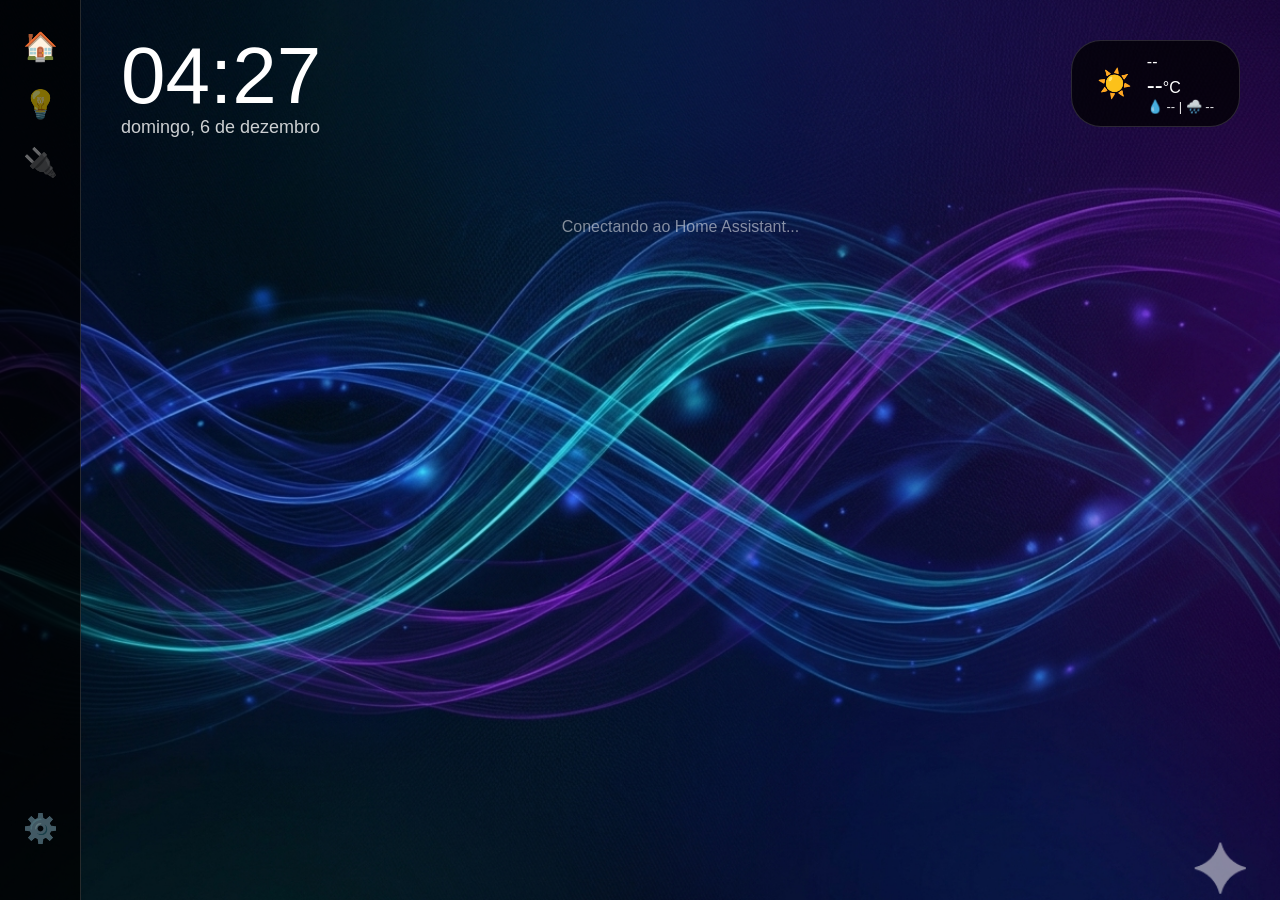
==== ipad.html @ fcecc3df "Atualização para rodar em Ipad6" ====
<!DOCTYPE html>
<html lang="pt-br">
<head>
    <meta charset="UTF-8">
    <meta name="viewport" content="width=device-width, initial-scale=1.0, maximum-scale=1.0, user-scalable=no">
    <title>HAdashglass - iPad</title>
    <link rel="stylesheet" href="style.css">
    <style>
        /* Desativa filtros pesados — iPad 4 iOS 10 não aguenta */
        * {
            backdrop-filter: none !important;
            -webkit-backdrop-filter: none !important;
        }
        body {
            background: url('background/fundoipad6.jpg') center/cover fixed;
        }
        .sidebar, .weather-full, .list-item, .card {
            background: rgba(0, 0, 0, 0.75) !important;
        }
        .card.on {
            background: rgba(255, 180, 0, 0.25) !important;
        }
    </style>
</head>
<body>
    <div class="sidebar">
        <div class="nav-icon active" data-target="page-home">🏠</div>
        <div class="nav-icon" data-target="page-lights">💡</div>
        <div class="nav-icon" data-target="page-switches">🔌</div>
        <div class="nav-spacer" style="flex:1"></div>
        <div class="nav-icon" data-target="page-settings">⚙️</div>
    </div>

    <div class="main-content">
        <div class="header">
            <div class="clock-section">
                <h2 id="time">00:00</h2>
                <div id="date">Carregando...</div>
            </div>
            <div class="weather-full">
                <span id="w-icon" style="font-size:28px">☀️</span>
                <div class="weather-info-main">
                    <div id="w-condition">--</div>
                    <div class="weather-temp-row">
                        <span id="w-temp">--</span>°C
                    </div>
                    <div class="weather-stats">
                        <span>💧 <span id="w-humidity">--</span></span>
                        <span>| 🌧️ <span id="w-rain">--</span></span>
                    </div>
                </div>
            </div>
        </div>

        <div id="page-home" class="page active">
            <div class="grid" id="dashboard-grid">
                <div style="grid-column:1/-1;text-align:center;padding:40px;opacity:0.5">
                    Conectando ao Home Assistant...
                </div>
            </div>
        </div>

        <div id="page-lights" class="page">
            <div id="lights-list"></div>
        </div>

        <div id="page-switches" class="page">
            <div id="switches-list"></div>
        </div>

        <div id="page-settings" class="page">
            <div class="settings-tabs">
                <div class="tab-btn active" data-tab="tab-home-config">🏠 Config. Home</div>
                <div class="tab-btn" data-tab="tab-system">⚙️ Sistema</div>
            </div>
            <div id="tab-home-config" class="tab-content active">
                <p class="settings-desc" style="opacity:0.6;font-size:13px;margin-bottom:15px">
                    Ative as entidades que deseja no Dashboard Principal.
                </p>
                <div id="settings-entities-list"></div>
            </div>
            <div id="tab-system" class="tab-content">
                <div class="list-container">
                    <div class="list-item"><span>Dispositivo</span><span style="opacity:0.6">iPad Legacy</span></div>
                    <div class="list-item"><span>Versão</span><span style="opacity:0.6">1.0.0</span></div>
                    <div class="list-item"><span>Compatibilidade</span><span style="color:#00e676">iOS 10+</span></div>
                    <div class="list-item"><span>ES Modules</span><span style="color:#ff5252">Desativado</span></div>
                    <div class="list-item"><span>Backdrop-filter</span><span style="color:#ff5252">Desativado</span></div>
                </div>
            </div>
        </div>
    </div>

    <!-- SEM type="module" — compatível com iOS 10 -->
    <script src="config-legacy.js"></script>
    <script src="ipad-legacy.js"></script>
</body>
</html>
---- style.css ----
/**
 * PROJETO: HAdashglass Pro - Styling
 * VERSÃO: 3.0.0
 * DESIGN: Glassmorphism (Backdrop-filter: blur).
 * BREAKPOINTS: Mobile (<1024px), Desktop (>1024px).
 * AVISO: Alterações no 'backdrop-filter' afetam diretamente a RAM do iPad 6.
 */
 
:root {
    --glass: rgba(255, 255, 255, 0.1);
    --glass-border: rgba(255, 255, 255, 0.15);
    --active-color: #ffb400;
}

body {
    margin: 0; padding: 0;
    font-family: 'Segoe UI', sans-serif;
    background: url('background/fundo.jpg') center/cover fixed;
    color: white; height: 100vh; display: flex; overflow: hidden;
}

/* SIDEBAR */
.sidebar {
    width: 80px; background: rgba(0, 0, 0, 0.5); backdrop-filter: blur(20px);
    display: flex; flex-direction: column; align-items: center; padding: 30px 0;
    border-right: 1px solid var(--glass-border); z-index: 100;
}
.nav-icon { font-size: 28px; margin-bottom: 25px; cursor: pointer; opacity: 0.5; transition: 0.3s; }
.nav-icon.active { opacity: 1; color: var(--active-color); }

/* MAIN CONTENT */
.main-content { flex: 1; padding: 40px; overflow-y: auto; scroll-behavior: smooth; }

/* HEADER */
.header { display: flex; justify-content: space-between; align-items: flex-start; margin-bottom: 40px; }
#time { font-size: 80px; font-weight: 200; margin: 0; line-height: 0.9; }
#date { font-size: 18px; opacity: 0.8; margin-top: 5px; }

/* WEATHER */
.weather-full { background: rgba(255, 255, 255, 0.08); padding: 12px 25px; border-radius: 30px; border: 1px solid var(--glass-border); display: flex; align-items: center; gap: 15px; backdrop-filter: blur(10px); }
#w-temp { font-size: 24px; font-weight: 400; }
.weather-stats { font-size: 13px; opacity: 0.9; }

/* ROOM SECTIONS & HEADERS */
.summary-header { background: var(--glass); padding: 20px; border-radius: 20px; border: 1px solid var(--active-color); display: flex; justify-content: space-between; align-items: center; margin-bottom: 20px; }
.room-section { grid-column: 1 / -1; margin: 30px 0 15px 0; font-size: 12px; font-weight: 800; text-transform: uppercase; letter-spacing: 2px; opacity: 0.7; display: flex; align-items: center; justify-content: space-between; }
.room-section::after { content: ""; flex: 1; height: 1px; background: linear-gradient(90deg, rgba(255,255,255,0.3), transparent); margin-left: 15px; }

/* GRID & CARDS */
.grid { display: grid; grid-template-columns: repeat(auto-fill, minmax(140px, 1fr)); gap: 15px; padding-bottom: 50px; }
.card { background: var(--glass); border-radius: 20px; padding: 20px; text-align: center; border: 1px solid var(--glass-border); cursor: pointer; transition: 0.3s; }
.card.on { border-color: var(--active-color); box-shadow: 0 0 15px rgba(255, 180, 0, 0.2); }

/* LISTAS & AJUSTES */
.list-container { display: flex; flex-direction: column; gap: 8px; }
.list-item { display: flex; justify-content: space-between; align-items: center; padding: 12px 20px; border-radius: 12px; background: rgba(255, 255, 255, 0.05); border: 1px solid var(--glass-border); backdrop-filter: blur(5px); }

/* SETTINGS TABS */
.settings-tabs { display: flex; gap: 10px; margin-bottom: 25px; border-bottom: 1px solid var(--glass-border); padding-bottom: 10px; position: sticky; top: 0; background: transparent; z-index: 10; }
.tab-btn { padding: 10px 20px; cursor: pointer; border-radius: 10px; transition: 0.3s; opacity: 0.6; }
.tab-btn.active { background: var(--glass); border: 1px solid var(--active-color); opacity: 1; }
.tab-content { display: none; }
.tab-content.active { display: block; }

/* TOGGLE SWITCH */
.switch { position: relative; width: 44px; height: 22px; flex-shrink: 0; }
.switch input { opacity: 0; width: 0; height: 0; }
.slider { position: absolute; cursor: pointer; top: 0; left: 0; right: 0; bottom: 0; background: #444; border-radius: 34px; transition: 0.4s; }
.slider:before { position: absolute; content: ""; height: 16px; width: 16px; left: 3px; bottom: 3px; background: white; border-radius: 50%; transition: 0.4s; }
input:checked + .slider { background: var(--active-color); }
input:checked + .slider:before { transform: translateX(22px); }
.switch-visibility input:checked + .slider { background: #00e676; }

.page { display: none; }
.page.active { display: block; }
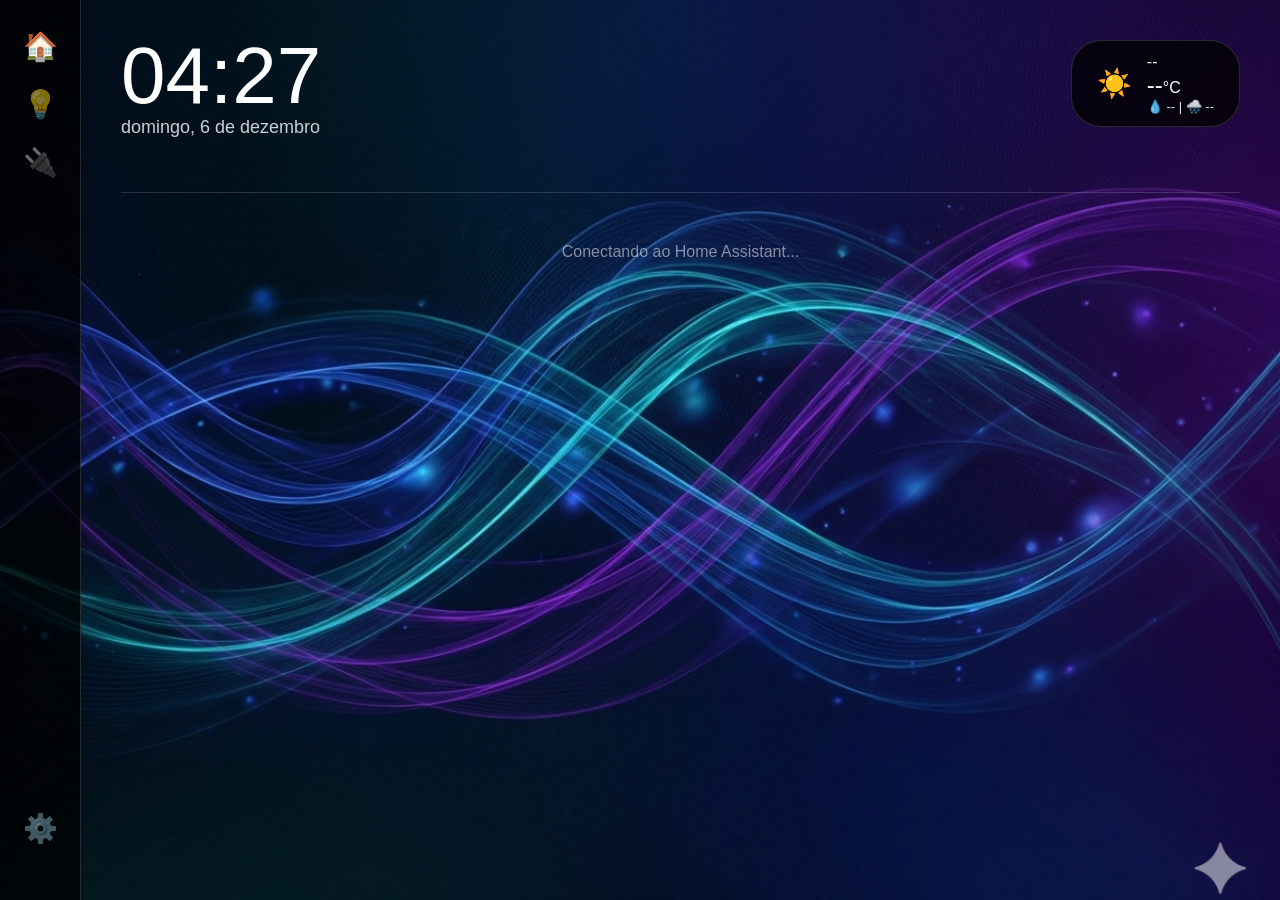
==== commit 675ba7d1: "Filtros no ipad" ====
--- a/ipad.html
+++ b/ipad.html
@@ -53,6 +53,7 @@
         </div>
 
         <div id="page-home" class="page active">
+            <div class="area-filter-bar" id="filter-home"></div>
             <div class="grid" id="dashboard-grid">
                 <div style="grid-column:1/-1;text-align:center;padding:40px;opacity:0.5">
                     Conectando ao Home Assistant...
@@ -61,10 +62,12 @@
         </div>
 
         <div id="page-lights" class="page">
+            <div class="area-filter-bar" id="filter-lights"></div>
             <div id="lights-list"></div>
         </div>
 
         <div id="page-switches" class="page">
+            <div class="area-filter-bar" id="filter-switches"></div>
             <div id="switches-list"></div>
         </div>
 
@@ -77,6 +80,7 @@
                 <p class="settings-desc" style="opacity:0.6;font-size:13px;margin-bottom:15px">
                     Ative as entidades que deseja no Dashboard Principal.
                 </p>
+                <div class="area-filter-bar" id="filter-settings"></div>
                 <div id="settings-entities-list"></div>
             </div>
             <div id="tab-system" class="tab-content">
@@ -95,4 +99,4 @@
     <script src="config-legacy.js"></script>
     <script src="ipad-legacy.js"></script>
 </body>
-</html>+</html>
--- a/style.css
+++ b/style.css
@@ -72,4 +72,43 @@
 .switch-visibility input:checked + .slider { background: #00e676; }
 
 .page { display: none; }
-.page.active { display: block; }+.page.active { display: block; }
+
+/* FILTRO DE ÁREAS */
+.area-filter-bar {
+    display: flex;
+    gap: 8px;
+    flex-wrap: nowrap;
+    overflow-x: auto;
+    padding: 0 0 14px 0;
+    margin-bottom: 10px;
+    scrollbar-width: none;
+    -ms-overflow-style: none;
+    border-bottom: 1px solid var(--glass-border);
+}
+.area-filter-bar::-webkit-scrollbar { display: none; }
+
+.area-chip {
+    flex-shrink: 0;
+    padding: 6px 16px;
+    border-radius: 20px;
+    font-size: 12px;
+    font-weight: 700;
+    letter-spacing: 0.04em;
+    cursor: pointer;
+    border: 1px solid var(--glass-border);
+    background: var(--glass);
+    color: rgba(255,255,255,0.6);
+    transition: all 0.2s ease;
+    user-select: none;
+    -webkit-user-select: none;
+}
+.area-chip:hover {
+    background: rgba(255,255,255,0.15);
+    color: white;
+}
+.area-chip.active {
+    background: rgba(255, 180, 0, 0.2);
+    border-color: var(--active-color);
+    color: var(--active-color);
+}
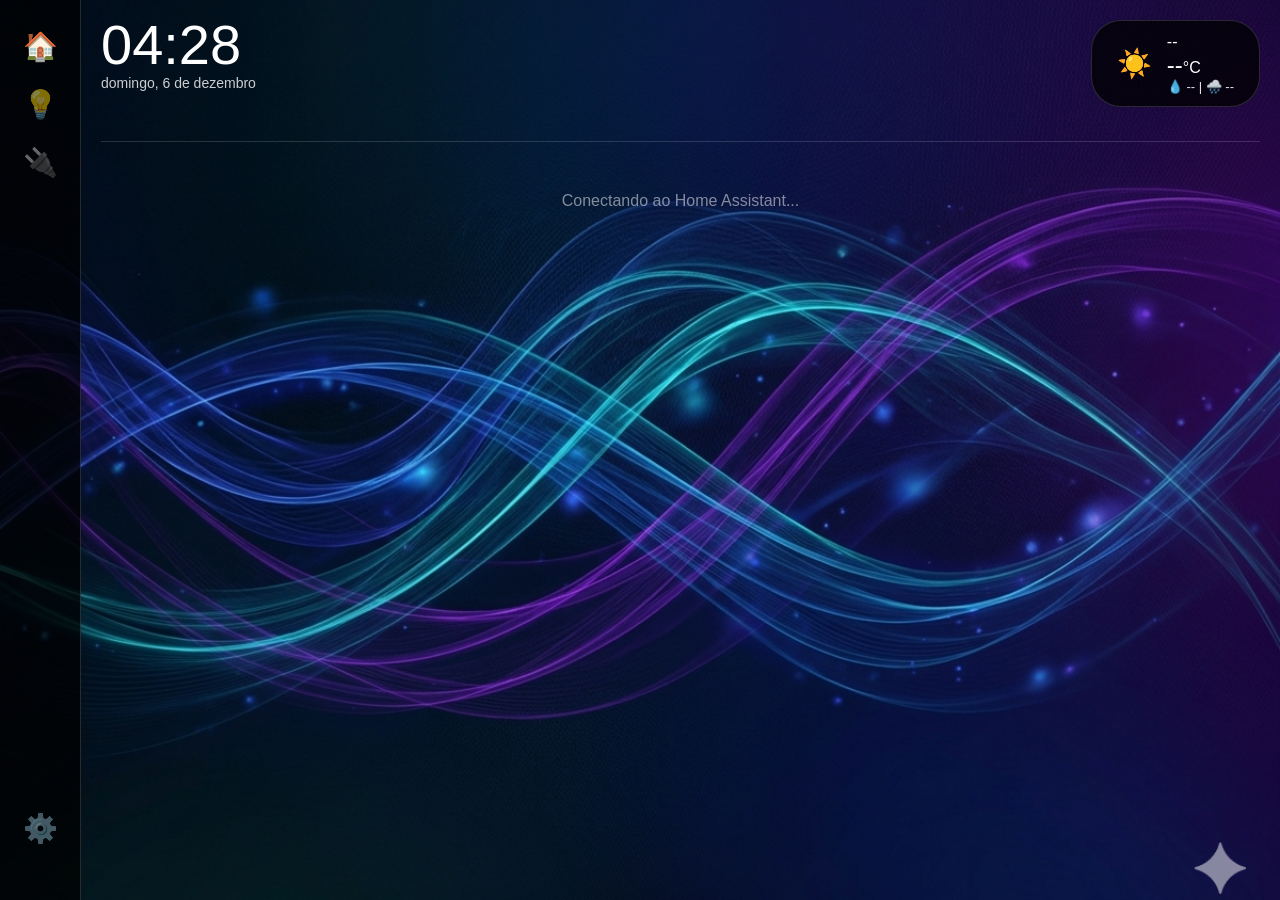
==== commit c79f858a: "Ajustes no projeto" ====
--- a/ipad.html
+++ b/ipad.html
@@ -20,6 +20,27 @@
         .card.on {
             background: rgba(255, 180, 0, 0.25) !important;
         }
+
+        /* Grid responsivo para iPad 4 (1024px landscape / 768px portrait) */
+        .grid {
+            grid-template-columns: repeat(auto-fill, minmax(110px, 1fr)) !important;
+            gap: 10px !important;
+        }
+        .card {
+            padding: 14px 10px !important;
+            border-radius: 16px !important;
+            min-height: 90px;
+        }
+
+        /* Header compacto */
+        #time { font-size: 56px !important; }
+        #date { font-size: 14px !important; }
+        .main-content { padding: 20px !important; }
+        .header { margin-bottom: 20px !important; }
+
+        /* Estrela favorito */
+        .star-btn { font-size: 20px; cursor: pointer; color: rgba(255,255,255,0.2); -webkit-user-select: none; }
+        .star-btn.star-on { color: #ffb400; }
     </style>
 </head>
 <body>
@@ -72,25 +93,12 @@
         </div>
 
         <div id="page-settings" class="page">
-            <div class="settings-tabs">
-                <div class="tab-btn active" data-tab="tab-home-config">🏠 Config. Home</div>
-                <div class="tab-btn" data-tab="tab-system">⚙️ Sistema</div>
-            </div>
-            <div id="tab-home-config" class="tab-content active">
-                <p class="settings-desc" style="opacity:0.6;font-size:13px;margin-bottom:15px">
-                    Ative as entidades que deseja no Dashboard Principal.
-                </p>
-                <div class="area-filter-bar" id="filter-settings"></div>
-                <div id="settings-entities-list"></div>
-            </div>
-            <div id="tab-system" class="tab-content">
-                <div class="list-container">
-                    <div class="list-item"><span>Dispositivo</span><span style="opacity:0.6">iPad Legacy</span></div>
-                    <div class="list-item"><span>Versão</span><span style="opacity:0.6">1.0.0</span></div>
-                    <div class="list-item"><span>Compatibilidade</span><span style="color:#00e676">iOS 10+</span></div>
-                    <div class="list-item"><span>ES Modules</span><span style="color:#ff5252">Desativado</span></div>
-                    <div class="list-item"><span>Backdrop-filter</span><span style="color:#ff5252">Desativado</span></div>
-                </div>
+            <div class="list-container">
+                <div class="list-item"><span>Dispositivo</span><span style="opacity:0.6">iPad Legacy</span></div>
+                <div class="list-item"><span>Versão</span><span style="opacity:0.6">2.0.0 — 17/03/2026</span></div>
+                <div class="list-item"><span>Compatibilidade</span><span style="color:#00e676">iOS 10+</span></div>
+                <div class="list-item"><span>ES Modules</span><span style="color:#ff5252">Desativado</span></div>
+                <div class="list-item"><span>Backdrop-filter</span><span style="color:#ff5252">Desativado</span></div>
             </div>
         </div>
     </div>
--- a/style.css
+++ b/style.css
@@ -1,6 +1,6 @@
 /**
  * PROJETO: HAdashglass Pro - Styling
- * VERSÃO: 3.0.0
+ * VERSÃO: 3.1.0 — 17/03/2026
  * DESIGN: Glassmorphism (Backdrop-filter: blur).
  * BREAKPOINTS: Mobile (<1024px), Desktop (>1024px).
  * AVISO: Alterações no 'backdrop-filter' afetam diretamente a RAM do iPad 6.
@@ -74,6 +74,19 @@
 .page { display: none; }
 .page.active { display: block; }
 
+/* ESTRELA FAVORITO */
+.star-btn {
+    font-size: 20px;
+    cursor: pointer;
+    color: rgba(255,255,255,0.2);
+    transition: color 0.2s, transform 0.15s;
+    user-select: none;
+    -webkit-user-select: none;
+    line-height: 1;
+}
+.star-btn:hover { color: rgba(255,180,0,0.6); transform: scale(1.2); }
+.star-btn.star-on { color: #ffb400; text-shadow: 0 0 8px rgba(255,180,0,0.5); }
+
 /* FILTRO DE ÁREAS */
 .area-filter-bar {
     display: flex;
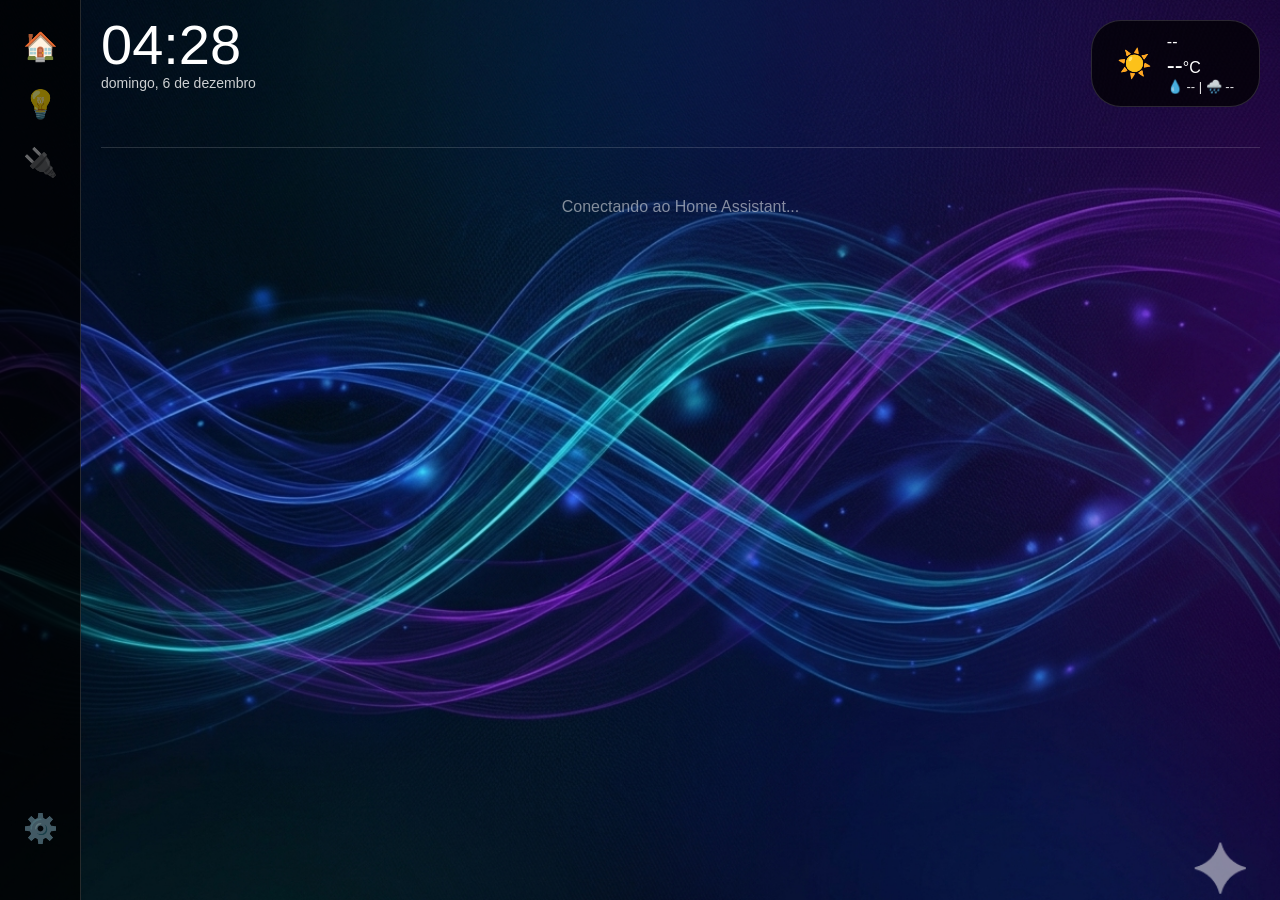
==== commit 061a6334: "Novo Filtro de Status" ====
--- a/ipad.html
+++ b/ipad.html
@@ -74,7 +74,10 @@
         </div>
 
         <div id="page-home" class="page active">
-            <div class="area-filter-bar" id="filter-home"></div>
+            <div class="filter-group">
+                <div class="area-filter-bar" id="filter-home"></div>
+                <div class="area-filter-bar" id="state-filter-home"></div>
+            </div>
             <div class="grid" id="dashboard-grid">
                 <div style="grid-column:1/-1;text-align:center;padding:40px;opacity:0.5">
                     Conectando ao Home Assistant...
@@ -83,12 +86,18 @@
         </div>
 
         <div id="page-lights" class="page">
-            <div class="area-filter-bar" id="filter-lights"></div>
+            <div class="filter-group">
+                <div class="area-filter-bar" id="filter-lights"></div>
+                <div class="area-filter-bar" id="state-filter-lights"></div>
+            </div>
             <div id="lights-list"></div>
         </div>
 
         <div id="page-switches" class="page">
-            <div class="area-filter-bar" id="filter-switches"></div>
+            <div class="filter-group">
+                <div class="area-filter-bar" id="filter-switches"></div>
+                <div class="area-filter-bar" id="state-filter-switches"></div>
+            </div>
             <div id="switches-list"></div>
         </div>
 
--- a/style.css
+++ b/style.css
@@ -87,6 +87,18 @@
 .star-btn:hover { color: rgba(255,180,0,0.6); transform: scale(1.2); }
 .star-btn.star-on { color: #ffb400; text-shadow: 0 0 8px rgba(255,180,0,0.5); }
 
+/* FILTER GROUP — agrupa filtro de área + filtro de status */
+.filter-group {
+    margin-bottom: 10px;
+    border-bottom: 1px solid var(--glass-border);
+    padding-bottom: 4px;
+}
+.filter-group .area-filter-bar {
+    border-bottom: none;
+    margin-bottom: 0;
+    padding-bottom: 8px;
+}
+
 /* FILTRO DE ÁREAS */
 .area-filter-bar {
     display: flex;
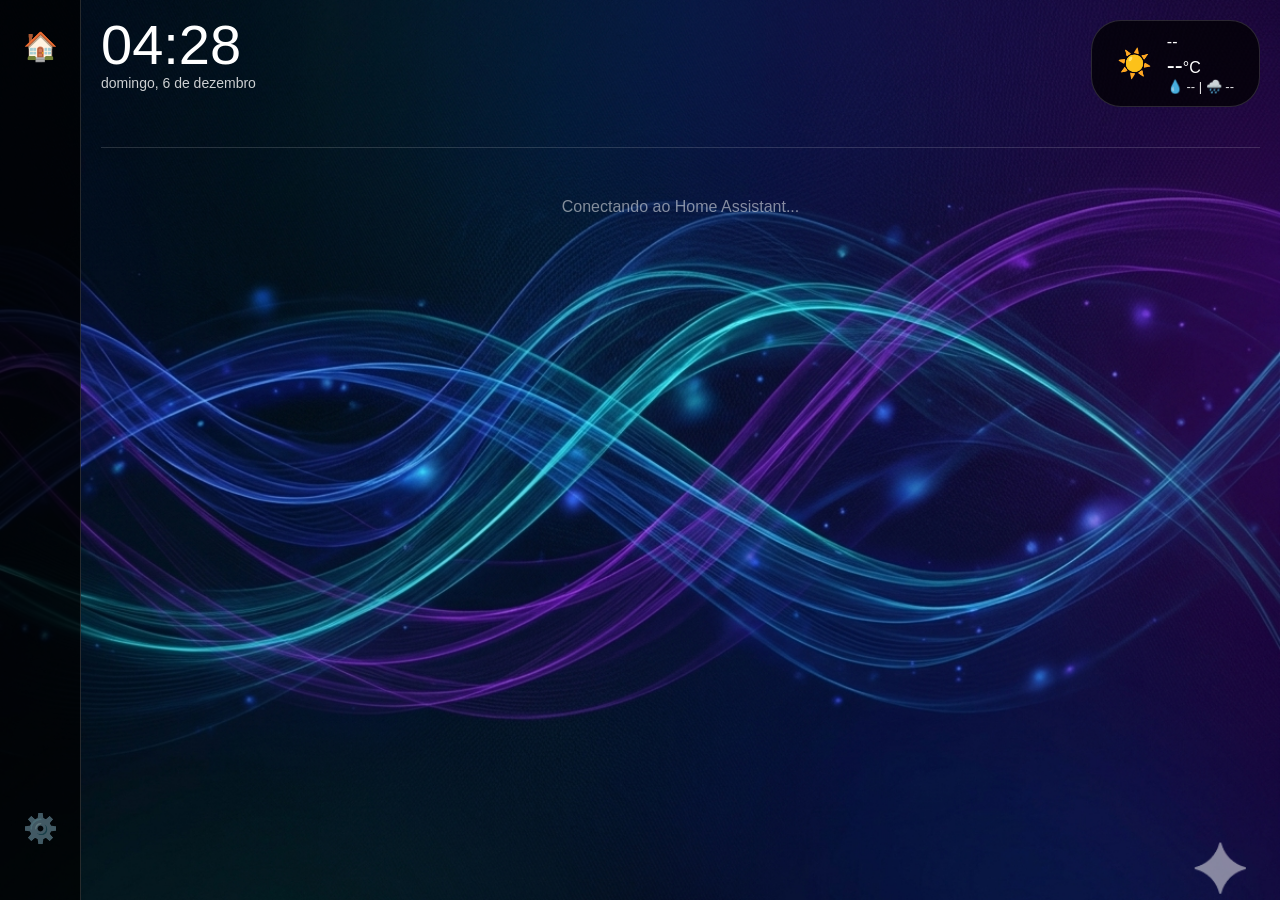
==== commit 4a64bd72: "refactor: move Luzes e Tomadas para abas dentro de Ajustes; sidebar simplificada para Home + Ajustes" ====
--- a/ipad.html
+++ b/ipad.html
@@ -46,8 +46,6 @@
 <body>
     <div class="sidebar">
         <div class="nav-icon active" data-target="page-home">🏠</div>
-        <div class="nav-icon" data-target="page-lights">💡</div>
-        <div class="nav-icon" data-target="page-switches">🔌</div>
         <div class="nav-spacer" style="flex:1"></div>
         <div class="nav-icon" data-target="page-settings">⚙️</div>
     </div>
@@ -85,29 +83,37 @@
             </div>
         </div>
 
-        <div id="page-lights" class="page">
-            <div class="filter-group">
-                <div class="area-filter-bar" id="filter-lights"></div>
-                <div class="area-filter-bar" id="state-filter-lights"></div>
+        <div id="page-settings" class="page">
+            <div class="settings-tabs">
+                <div class="tab-btn active" data-tab="tab-lights">💡 Luzes</div>
+                <div class="tab-btn" data-tab="tab-switches">🔌 Tomadas</div>
+                <div class="tab-btn" data-tab="tab-system">⚙️ Sistema</div>
             </div>
-            <div id="lights-list"></div>
-        </div>
 
-        <div id="page-switches" class="page">
-            <div class="filter-group">
-                <div class="area-filter-bar" id="filter-switches"></div>
-                <div class="area-filter-bar" id="state-filter-switches"></div>
+            <div id="tab-lights" class="tab-content active">
+                <div class="filter-group">
+                    <div class="area-filter-bar" id="filter-lights"></div>
+                    <div class="area-filter-bar" id="state-filter-lights"></div>
+                </div>
+                <div id="lights-list"></div>
             </div>
-            <div id="switches-list"></div>
-        </div>
 
-        <div id="page-settings" class="page">
-            <div class="list-container">
-                <div class="list-item"><span>Dispositivo</span><span style="opacity:0.6">iPad Legacy</span></div>
-                <div class="list-item"><span>Versão</span><span style="opacity:0.6">2.0.0 — 17/03/2026</span></div>
-                <div class="list-item"><span>Compatibilidade</span><span style="color:#00e676">iOS 10+</span></div>
-                <div class="list-item"><span>ES Modules</span><span style="color:#ff5252">Desativado</span></div>
-                <div class="list-item"><span>Backdrop-filter</span><span style="color:#ff5252">Desativado</span></div>
+            <div id="tab-switches" class="tab-content">
+                <div class="filter-group">
+                    <div class="area-filter-bar" id="filter-switches"></div>
+                    <div class="area-filter-bar" id="state-filter-switches"></div>
+                </div>
+                <div id="switches-list"></div>
+            </div>
+
+            <div id="tab-system" class="tab-content">
+                <div class="list-container">
+                    <div class="list-item"><span>Dispositivo</span><span style="opacity:0.6">iPad Legacy</span></div>
+                    <div class="list-item"><span>Versão</span><span style="opacity:0.6">2.1.0 — 20/03/2026</span></div>
+                    <div class="list-item"><span>Compatibilidade</span><span style="color:#00e676">iOS 10+</span></div>
+                    <div class="list-item"><span>ES Modules</span><span style="color:#ff5252">Desativado</span></div>
+                    <div class="list-item"><span>Backdrop-filter</span><span style="color:#ff5252">Desativado</span></div>
+                </div>
             </div>
         </div>
     </div>
